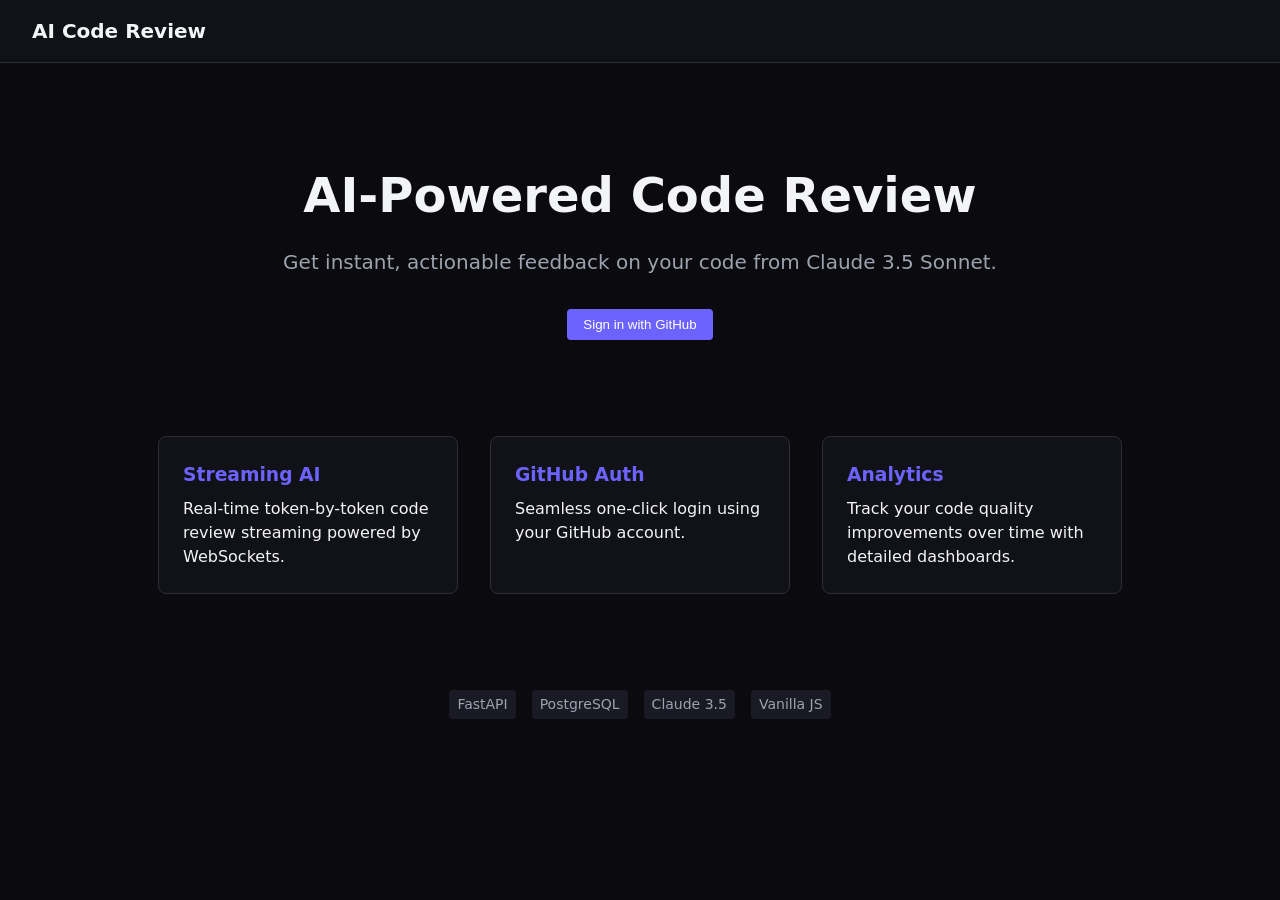
==== frontend/dashboard.html @ 812fbc44 "Initial commit" ====
<!DOCTYPE html>
<html lang="en">
<head>
    <meta charset="UTF-8">
    <meta name="viewport" content="width=device-width, initial-scale=1.0">
    <title>Dashboard - AI Code Review</title>
    <link rel="stylesheet" href="css/style.css">
</head>
<body>
    <nav class="navbar">
        <div class="logo">AI Code Review</div>
        <div class="nav-right">
            <span id="username-display"></span>
            <button class="btn-secondary" onclick="logout()">Logout</button>
        </div>
    </nav>
    <main class="dashboard-container">
        <div class="dashboard-header">
            <h2>Your Dashboard</h2>
            <button class="btn-primary" onclick="window.location.href='review.html'">New Review</button>
        </div>
        <div class="stats-grid">
            <div class="stat-card">
                <h4>Total Reviews</h4>
                <div id="stat-total" class="stat-value">-</div>
            </div>
            <div class="stat-card">
                <h4>Avg Score</h4>
                <div id="stat-avg" class="stat-value">-</div>
            </div>
            <div class="stat-card">
                <h4>Best Score</h4>
                <div id="stat-best" class="stat-value">-</div>
            </div>
            <div class="stat-card">
                <h4>Top Language</h4>
                <div id="stat-lang" class="stat-value">-</div>
            </div>
        </div>
        
        <div class="reviews-section">
            <h3>Recent Reviews</h3>
            <table class="reviews-table">
                <thead>
                    <tr>
                        <th>Date</th>
                        <th>Language</th>
                        <th>Score</th>
                        <th>Actions</th>
                    </tr>
                </thead>
                <tbody id="reviews-tbody">
                </tbody>
            </table>
        </div>
    </main>

    <script src="js/auth.js"></script>
    <script>
        const urlParams = new URLSearchParams(window.location.search);
        const tokenFromUrl = urlParams.get('token');
        if (tokenFromUrl) {
            setToken(tokenFromUrl);
            window.history.replaceState({}, document.title, window.location.pathname);
        }

        redirectIfNoAuth();
        
        async function loadDashboard() {
            const user = await fetchCurrentUser();
            if (user) {
                document.getElementById('username-display').innerText = user.username;
            }

            const token = getToken();
            
            try {
                const res = await fetch('http://localhost:8000/api/analytics/summary', {
                    headers: { 'Authorization': `Bearer ${token}` }
                });
                if (res.ok) {
                    const data = await res.json();
                    document.getElementById('stat-total').innerText = data.total_reviews;
                    document.getElementById('stat-avg').innerText = data.avg_score;
                    document.getElementById('stat-best').innerText = data.best_score;
                    
                    const langs = Object.entries(data.languages);
                    if (langs.length > 0) {
                        langs.sort((a, b) => b[1] - a[1]);
                        document.getElementById('stat-lang').innerText = langs[0][0];
                    } else {
                        document.getElementById('stat-lang').innerText = "N/A";
                    }
                }
            } catch (e) {
                console.error("Error fetching analytics", e);
            }

            try {
                const res = await fetch('http://localhost:8000/api/reviews', {
                    headers: { 'Authorization': `Bearer ${token}` }
                });
                if (res.ok) {
                    const reviews = await res.json();
                    const tbody = document.getElementById('reviews-tbody');
                    tbody.innerHTML = '';
                    reviews.forEach(r => {
                        const tr = document.createElement('tr');
                        const date = new Date(r.created_at).toLocaleDateString();
                        const scoreClass = r.score >= 80 ? 'score-good' : (r.score >= 60 ? 'score-ok' : 'score-bad');
                        tr.innerHTML = `
                            <td>${date}</td>
                            <td>${r.language}</td>
                            <td><span class="score-badge ${scoreClass}">${r.score}</span></td>
                            <td>
                                <button class="btn-sm btn-danger" onclick="deleteReview(${r.id})">Delete</button>
                            </td>
                        `;
                        tbody.appendChild(tr);
                    });
                }
            } catch (e) {
                console.error("Error fetching reviews", e);
            }
        }

        async function deleteReview(id) {
            if (!confirm('Are you sure you want to delete this review?')) return;
            const res = await fetch(`http://localhost:8000/api/reviews/${id}`, {
                method: 'DELETE',
                headers: { 'Authorization': `Bearer ${getToken()}` }
            });
            if (res.ok) {
                loadDashboard();
            } else {
                alert('Failed to delete review');
            }
        }

        loadDashboard();
    </script>
</body>
</html>
---- frontend/css/style.css ----
:root {
    --bg-color: #0a0a0f;
    --surface-color: #111118;
    --surface-light: #1a1a24;
    --accent-purple: #6c63ff;
    --accent-purple-hover: #5a52d9;
    --accent-green: #34d399;
    --text-main: #f3f4f6;
    --text-muted: #9ca3af;
    --border-color: #2d2d3a;
    --score-good: #34d399;
    --score-ok: #fbbf24;
    --score-bad: #ef4444;
}

* {
    box-sizing: border-box;
    margin: 0;
    padding: 0;
}

body {
    font-family: system-ui, -apple-system, sans-serif;
    background-color: var(--bg-color);
    color: var(--text-main);
    line-height: 1.5;
}

/* Navbar */
.navbar {
    display: flex;
    justify-content: space-between;
    align-items: center;
    padding: 1rem 2rem;
    background-color: var(--surface-color);
    border-bottom: 1px solid var(--border-color);
}

.logo {
    font-size: 1.25rem;
    font-weight: bold;
    color: var(--text-main);
}

.nav-right {
    display: flex;
    align-items: center;
    gap: 1rem;
}

.nav-link {
    color: var(--text-muted);
    text-decoration: none;
}
.nav-link:hover {
    color: var(--text-main);
}

/* Buttons */
button {
    cursor: pointer;
    border: none;
    border-radius: 4px;
    font-weight: 500;
    padding: 0.5rem 1rem;
    transition: background-color 0.2s;
}

.btn-primary {
    background-color: var(--accent-purple);
    color: white;
}
.btn-primary:hover {
    background-color: var(--accent-purple-hover);
}
.btn-primary:disabled {
    opacity: 0.5;
    cursor: not-allowed;
}

.btn-secondary {
    background-color: transparent;
    color: var(--text-main);
    border: 1px solid var(--border-color);
}
.btn-secondary:hover {
    background-color: var(--surface-light);
}

.btn-sm {
    padding: 0.25rem 0.5rem;
    font-size: 0.875rem;
}
.btn-danger {
    background-color: transparent;
    color: var(--score-bad);
    border: 1px solid var(--score-bad);
}
.btn-danger:hover {
    background-color: rgba(239, 68, 68, 0.1);
}

/* Index / Hero */
.hero {
    text-align: center;
    padding: 6rem 1rem 4rem;
}
.hero h1 {
    font-size: 3rem;
    margin-bottom: 1rem;
}
.subtext {
    color: var(--text-muted);
    margin-bottom: 2rem;
    font-size: 1.25rem;
}

.features {
    display: flex;
    justify-content: center;
    gap: 2rem;
    padding: 2rem;
    flex-wrap: wrap;
}

.card {
    background-color: var(--surface-color);
    border: 1px solid var(--border-color);
    border-radius: 8px;
    padding: 1.5rem;
    width: 300px;
}
.card h3 {
    margin-bottom: 0.5rem;
    color: var(--accent-purple);
}

footer {
    text-align: center;
    padding: 4rem 2rem;
}
.badges {
    display: flex;
    justify-content: center;
    gap: 1rem;
}
.badge {
    background-color: var(--surface-light);
    color: var(--text-muted);
    padding: 0.25rem 0.5rem;
    border-radius: 4px;
    font-size: 0.875rem;
}

/* Dashboard */
.dashboard-container {
    max-width: 1000px;
    margin: 0 auto;
    padding: 2rem;
}
.dashboard-header {
    display: flex;
    justify-content: space-between;
    align-items: center;
    margin-bottom: 2rem;
}

.stats-grid {
    display: grid;
    grid-template-columns: repeat(auto-fit, minmax(200px, 1fr));
    gap: 1rem;
    margin-bottom: 3rem;
}

.stat-card {
    background-color: var(--surface-color);
    border: 1px solid var(--border-color);
    border-radius: 8px;
    padding: 1.5rem;
    text-align: center;
}
.stat-card h4 {
    color: var(--text-muted);
    font-size: 0.875rem;
    margin-bottom: 0.5rem;
    font-weight: normal;
}
.stat-value {
    font-size: 2rem;
    font-weight: bold;
}

.reviews-section h3 {
    margin-bottom: 1rem;
}

.reviews-table {
    width: 100%;
    border-collapse: collapse;
    background-color: var(--surface-color);
    border-radius: 8px;
    overflow: hidden;
}
.reviews-table th, .reviews-table td {
    padding: 1rem;
    text-align: left;
    border-bottom: 1px solid var(--border-color);
}
.reviews-table th {
    color: var(--text-muted);
    font-weight: 500;
}

.score-badge {
    padding: 0.25rem 0.5rem;
    border-radius: 4px;
    font-weight: bold;
    color: #000;
}
.score-good { background-color: var(--score-good); }
.score-ok { background-color: var(--score-ok); }
.score-bad { background-color: var(--score-bad); color: white;}

/* Review Page */
.review-layout {
    display: flex;
    height: calc(100vh - 65px);
}
.left-panel, .right-panel {
    flex: 1;
    display: flex;
    flex-direction: column;
    padding: 1rem;
    border-right: 1px solid var(--border-color);
}

.controls {
    display: flex;
    gap: 1rem;
    margin-bottom: 1rem;
}
#language-select {
    padding: 0.5rem;
    background-color: var(--surface-light);
    color: var(--text-main);
    border: 1px solid var(--border-color);
    border-radius: 4px;
    flex-grow: 1;
}

#code-input {
    flex-grow: 1;
    background-color: var(--surface-color);
    color: var(--text-main);
    border: 1px solid var(--border-color);
    border-radius: 4px;
    padding: 1rem;
    font-family: monospace;
    font-size: 14px;
    resize: none;
}
#code-input:focus {
    outline: none;
    border-color: var(--accent-purple);
}

.panel-header {
    display: flex;
    justify-content: space-between;
    align-items: center;
    margin-bottom: 1rem;
}

.status-container {
    display: flex;
    align-items: center;
    gap: 1rem;
}

.status {
    font-size: 0.875rem;
    padding: 0.25rem 0.5rem;
    border-radius: 4px;
}
.status.idle { color: var(--text-muted); }
.status.connecting { color: var(--score-ok); }
.status.streaming { color: var(--accent-purple); }
.status.complete { color: var(--score-good); }
.status.error { color: var(--score-bad); }

.output-area {
    flex-grow: 1;
    background-color: var(--surface-color);
    border: 1px solid var(--border-color);
    border-radius: 4px;
    padding: 1rem;
    font-family: monospace;
    font-size: 14px;
    white-space: pre-wrap;
    overflow-y: auto;
}

.cursor-blink::after {
    content: '█';
    animation: blink 1s step-start infinite;
}
@keyframes blink {
    50% { opacity: 0; }
}

@media (max-width: 768px) {
    .review-layout {
        flex-direction: column;
        height: auto;
    }
    .left-panel, .right-panel {
        height: 50vh;
        border-right: none;
        border-bottom: 1px solid var(--border-color);
    }
}
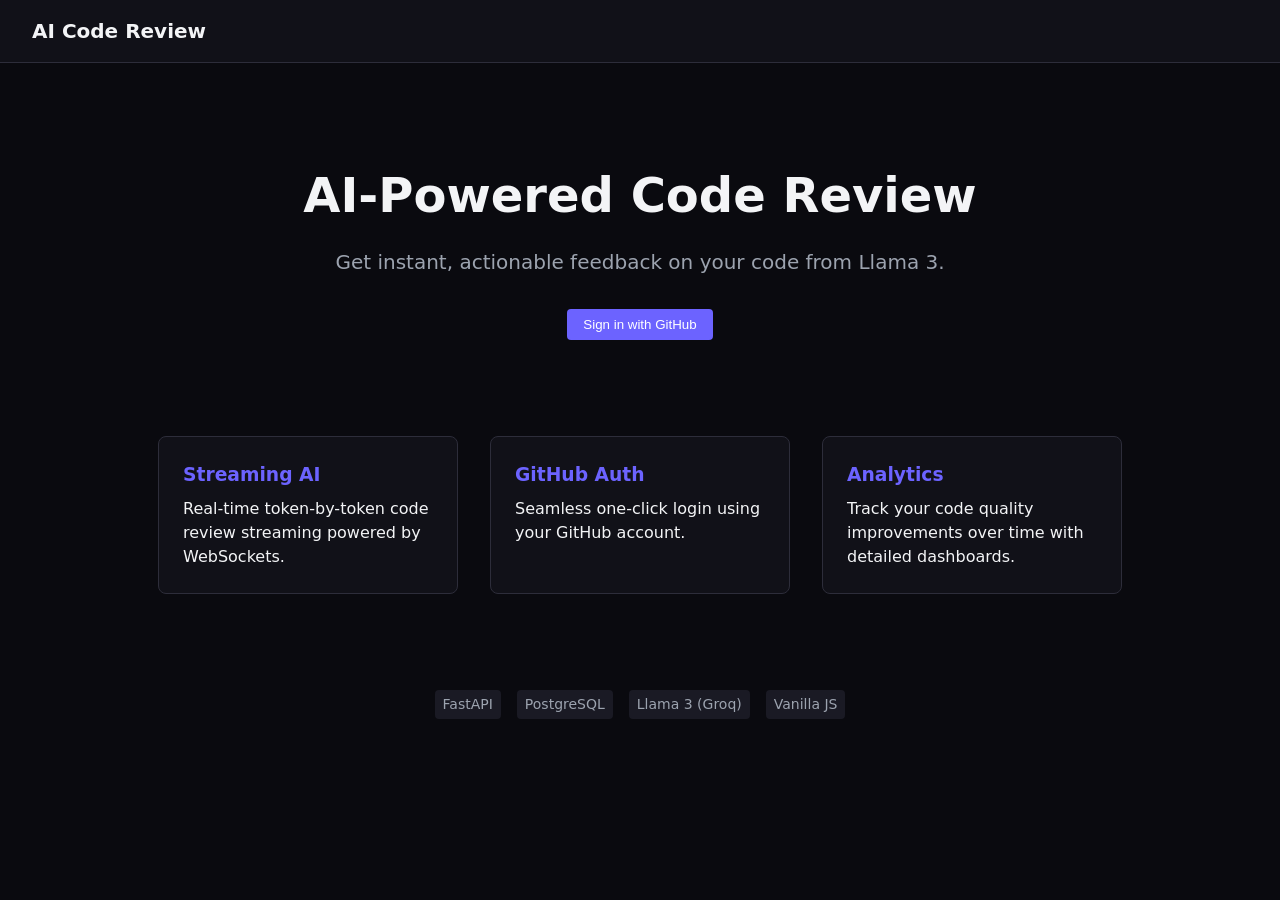
==== commit 7aa0b3f5: "Commit 2" ====
--- a/frontend/dashboard.html
+++ b/frontend/dashboard.html
@@ -55,6 +55,7 @@
         </div>
     </main>
 
+    <script src="js/config.js"></script>
     <script src="js/auth.js"></script>
     <script>
         const urlParams = new URLSearchParams(window.location.search);
@@ -75,7 +76,7 @@
             const token = getToken();
             
             try {
-                const res = await fetch('http://localhost:8000/api/analytics/summary', {
+                const res = await fetch(`${CONFIG.API_BASE_URL}/api/analytics/summary`, {
                     headers: { 'Authorization': `Bearer ${token}` }
                 });
                 if (res.ok) {
@@ -97,7 +98,7 @@
             }
 
             try {
-                const res = await fetch('http://localhost:8000/api/reviews', {
+                const res = await fetch(`${CONFIG.API_BASE_URL}/api/reviews`, {
                     headers: { 'Authorization': `Bearer ${token}` }
                 });
                 if (res.ok) {
@@ -126,7 +127,7 @@
 
         async function deleteReview(id) {
             if (!confirm('Are you sure you want to delete this review?')) return;
-            const res = await fetch(`http://localhost:8000/api/reviews/${id}`, {
+            const res = await fetch(`${CONFIG.API_BASE_URL}/api/reviews/${id}`, {
                 method: 'DELETE',
                 headers: { 'Authorization': `Bearer ${getToken()}` }
             });
